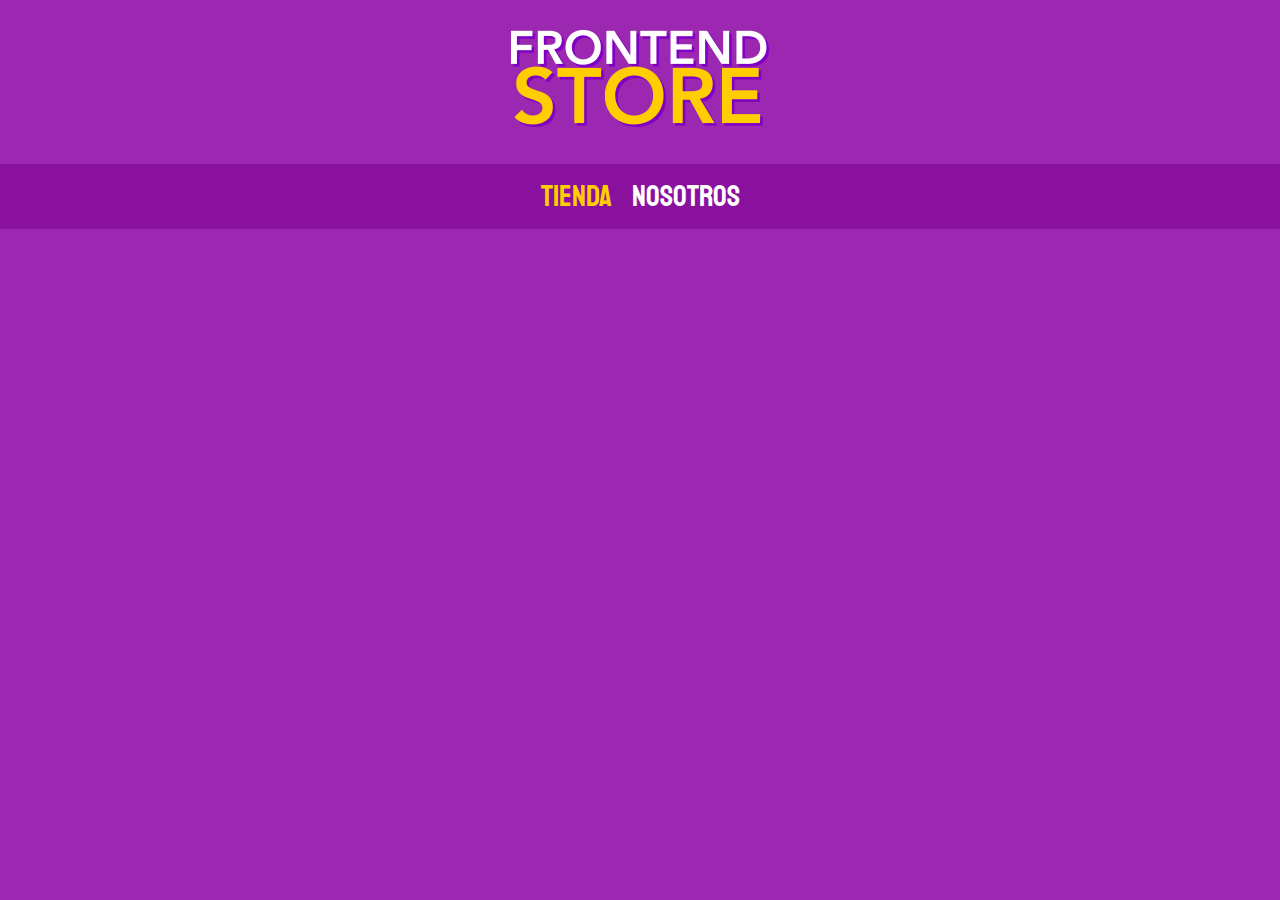
==== index.html @ 387b8aa1 "Creacion del header de la pagina" ====
<!DOCTYPE html>
<html lang="es">
<head>
    <meta charset="UTF-8">
    <meta http-equiv="X-UA-Compatible" content="IE=edge">
    <meta name="viewport" content="width=device-width, initial-scale=1.0">
    <title>FrontEnd Store</title>
    <link rel="preload" href="css/normalize.css" as="style">
    <link rel="stylesheet" href="css/normalize.css">
    <link href="https://fonts.googleapis.com/css2?family=Staatliches&display=swap" rel="stylesheet">
    <link href="css/style.css" rel="preload" as="style">
    <link href="css/style.css" rel="stylesheet">
</head>
<body>
    <header class="header">
        <a href="index.html">
            <img class="header__logo" src="img/logo.png" alt="Logotipo">
        </a>
    </header>

    <nav class="navegacion">
        <a class="navegacion__enlace navegacion__enlace--activo" href="#">Tienda</a>
        <a class="navegacion__enlace" href="#">Nosotros</a>
    </nav>

    <main>

    </main>
    <footer>

    </footer>
</body>
</html>
---- css/style.css ----
:root {
    --primario: #9C27B0;
    --primarioOscuro: #89119D;
    --secundario: #FFCE00;
    --secundarioOscuro: rgb(233,287,2);
    --blanco: #FFF;
    --negro: #000;

    --fuentePrincipal: 'Staatliches', cursive;
}

html {
    box-sizing: border-box;
    font-size: 62.5%
}

*, *:before, *:after {
    box-sizing: inherit;
}

/* Globales */
body {
    background-color: var(--primario);
    font-size: 1.6rem;
    line-height: 1.5;
}
p {
    font-size: 1.8rem;
    font-family: Arial, Helvetica, sans-serif;
    color: var(--blanco);
}
a {
    text-decoration: none;
}
img {
    max-width: 100%;
}
.contenedor {
    max-width: 120rem;
    margin: 0 auto;
}
h1, h2, h3 {
    text-align: center;
    color: var(--secundario);
    font-family: var(--fuentePrincipal);
}
h1{
    font-size: 4rem;
}
h2 {
    font-size: 3.2rem;
}
h3 {
    font-size: 2.4rem;
}

/** Header **/
.header {
    display: flex;
    justify-content: center;
}
.header__logo {
    margin: 3rem 0;
}

/** Navegacion **/
.navegacion {
    background-color: var(--primarioOscuro);
    padding: 1rem 0;
    display: flex;
    justify-content: center;
    gap: 2rem;
}
.navegacion__enlace {
    font-family: var(--fuentePrincipal);
    color: var(--blanco);
    font-size: 3rem;
}
.navegacion__enlace--activo,
.navegacion__enlace:hover {
    color: var(--secundario);
}
---- css/style.css ----
:root {
    --primario: #9C27B0;
    --primarioOscuro: #89119D;
    --secundario: #FFCE00;
    --secundarioOscuro: rgb(233,287,2);
    --blanco: #FFF;
    --negro: #000;

    --fuentePrincipal: 'Staatliches', cursive;
}

html {
    box-sizing: border-box;
    font-size: 62.5%
}

*, *:before, *:after {
    box-sizing: inherit;
}

/* Globales */
body {
    background-color: var(--primario);
    font-size: 1.6rem;
    line-height: 1.5;
}
p {
    font-size: 1.8rem;
    font-family: Arial, Helvetica, sans-serif;
    color: var(--blanco);
}
a {
    text-decoration: none;
}
img {
    max-width: 100%;
}
.contenedor {
    max-width: 120rem;
    margin: 0 auto;
}
h1, h2, h3 {
    text-align: center;
    color: var(--secundario);
    font-family: var(--fuentePrincipal);
}
h1{
    font-size: 4rem;
}
h2 {
    font-size: 3.2rem;
}
h3 {
    font-size: 2.4rem;
}

/** Header **/
.header {
    display: flex;
    justify-content: center;
}
.header__logo {
    margin: 3rem 0;
}

/** Navegacion **/
.navegacion {
    background-color: var(--primarioOscuro);
    padding: 1rem 0;
    display: flex;
    justify-content: center;
    gap: 2rem;
}
.navegacion__enlace {
    font-family: var(--fuentePrincipal);
    color: var(--blanco);
    font-size: 3rem;
}
.navegacion__enlace--activo,
.navegacion__enlace:hover {
    color: var(--secundario);
}
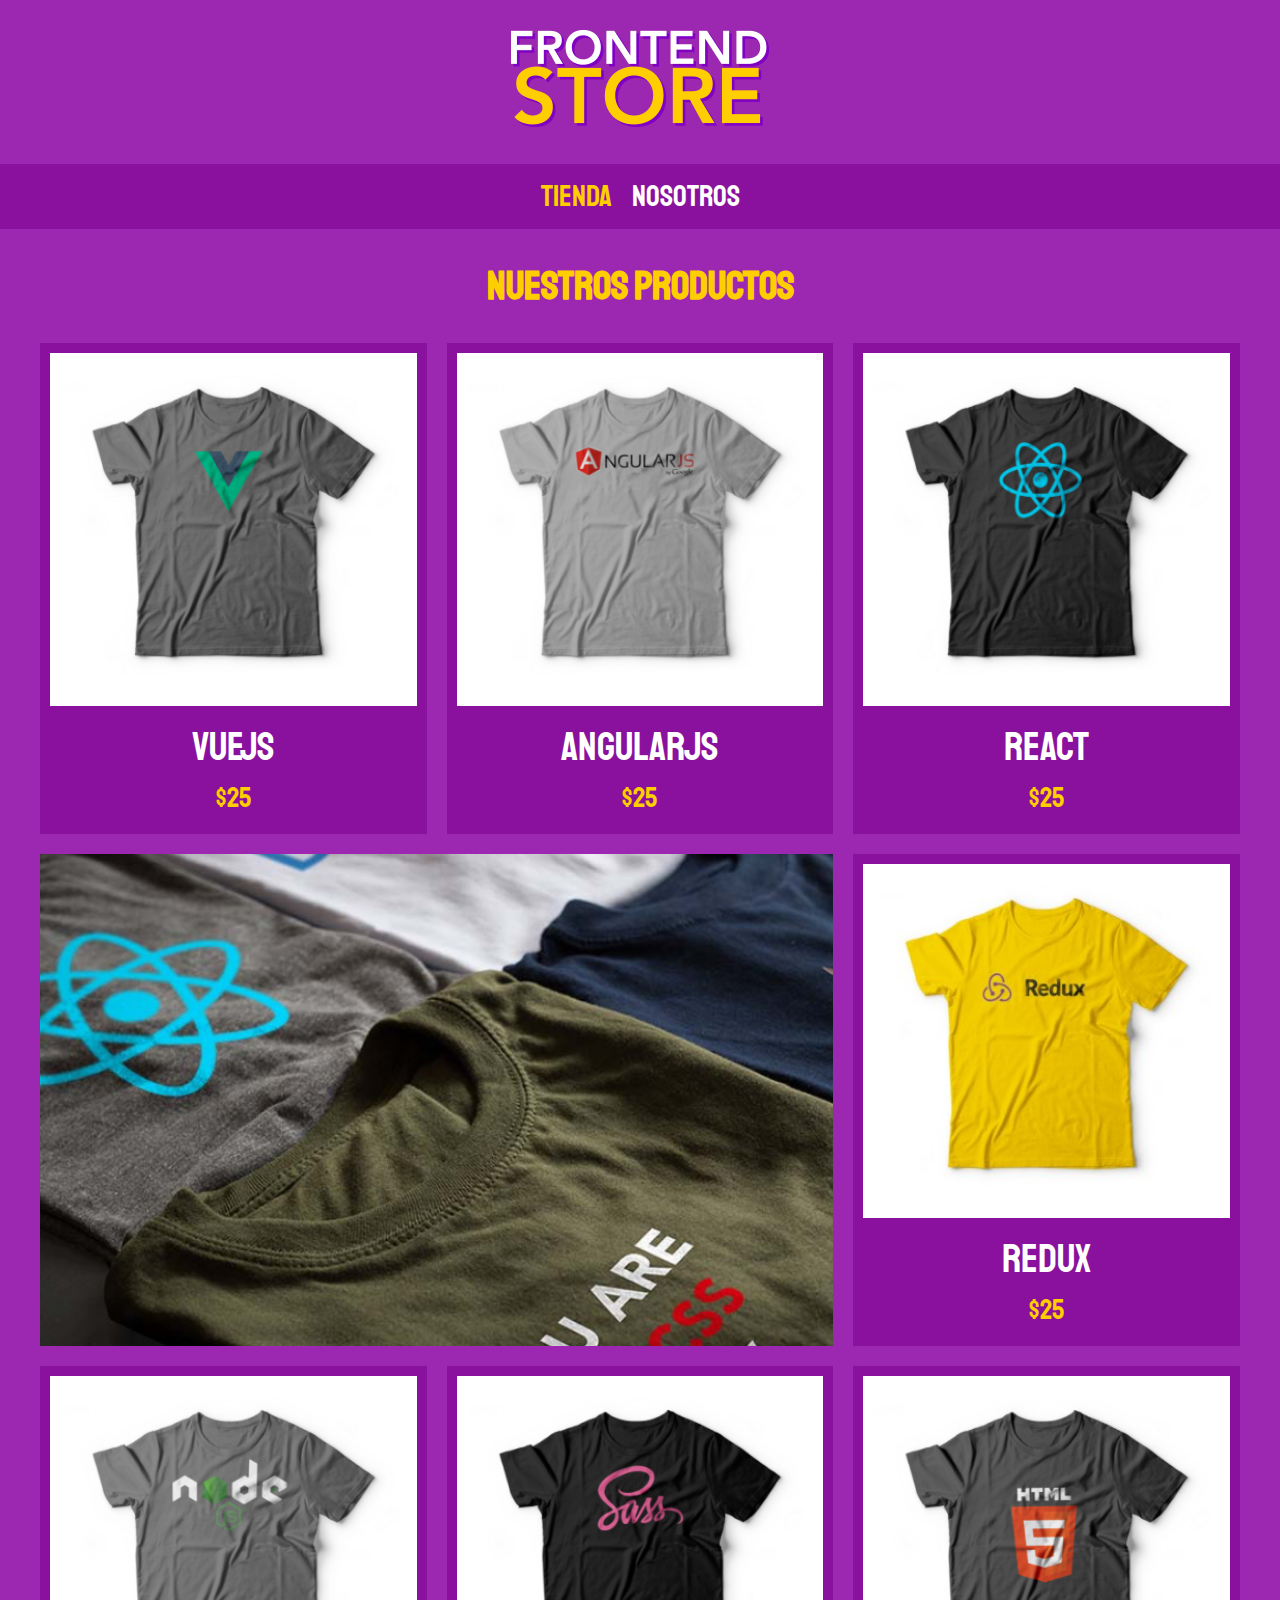
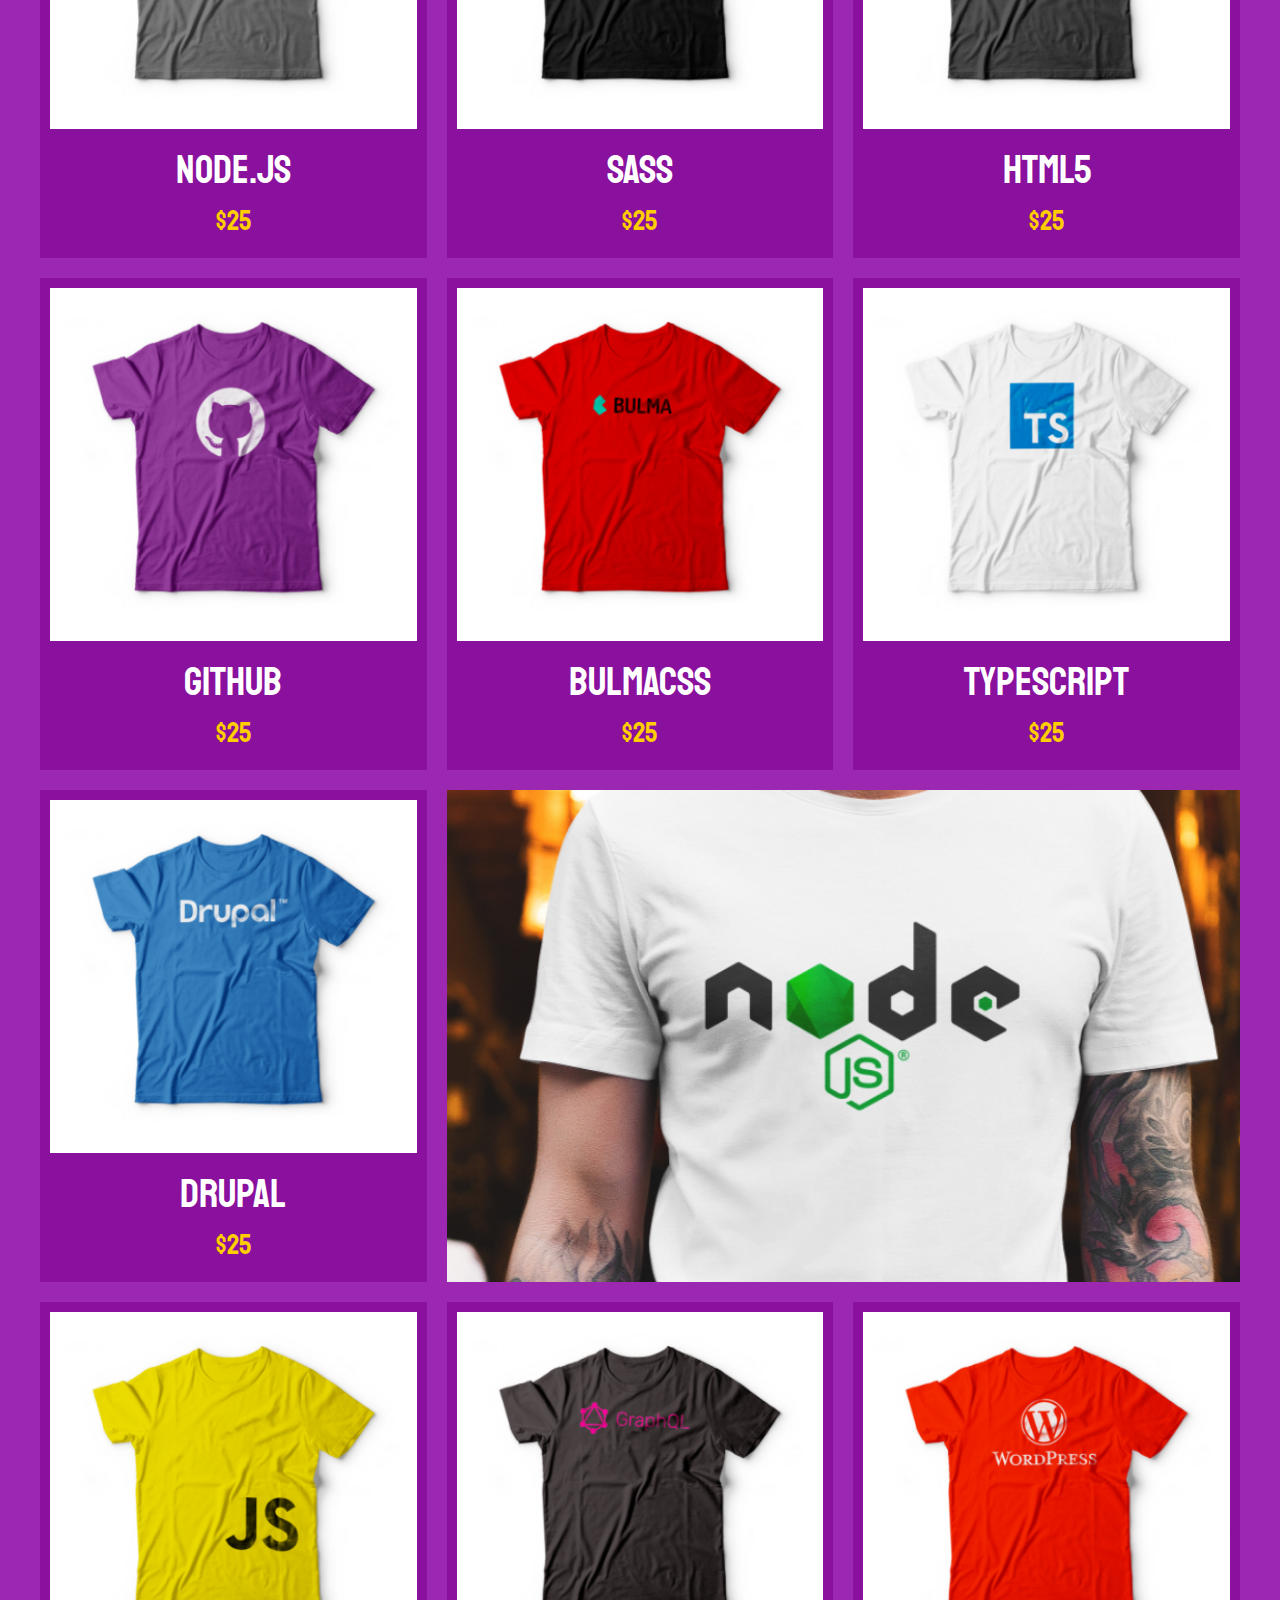
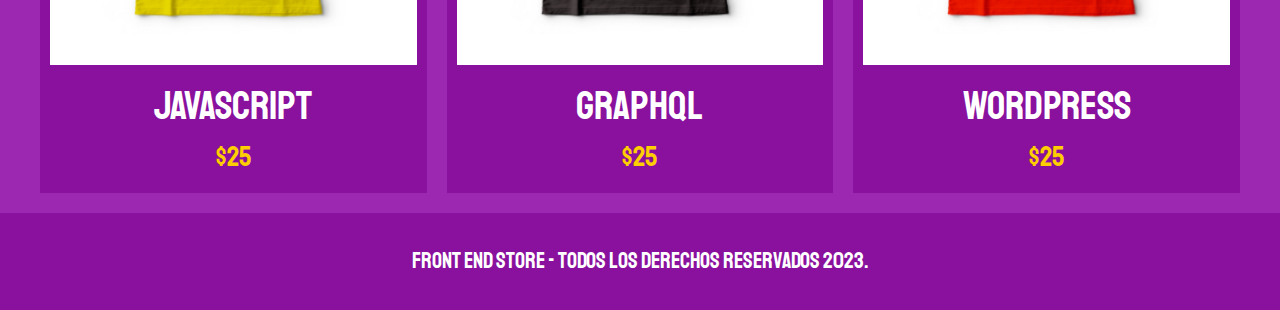
==== commit 41c086c9: "Finalización de la pagina de producto" ====
--- a/index.html
+++ b/index.html
@@ -19,15 +19,151 @@
     </header>
 
     <nav class="navegacion">
-        <a class="navegacion__enlace navegacion__enlace--activo" href="#">Tienda</a>
-        <a class="navegacion__enlace" href="#">Nosotros</a>
+        <a class="navegacion__enlace navegacion__enlace--activo" href="index.html">Tienda</a>
+        <a class="navegacion__enlace" href="nosotros.html">Nosotros</a>
     </nav>
 
-    <main>
+    <main class="contenedor">
+        <h1>Nuestros Productos</h1>
 
+        <div class="grid">
+            <div class="producto">
+                <a href="productos.html">
+                    <img class="producto__imagen" src="img/1.jpg" alt="imagen camisa">
+                    <div class="producto__informacion">
+                        <p class="producto__nombre">VueJS</p>
+                        <p class="producto__precio">$25</p>
+                    </div>
+                </a>
+            </div> <!-- .producto -->
+            <div class="producto">
+                <a href="productos.html">
+                    <img class="producto__imagen" src="img/2.jpg" alt="imagen camisa">
+                    <div class="producto__informacion">
+                        <p class="producto__nombre">AngularJS</p>
+                        <p class="producto__precio">$25</p>
+                    </div>
+                </a>
+            </div> <!-- .producto -->
+            <div class="producto">
+                <a href="productos.html">
+                    <img class="producto__imagen" src="img/3.jpg" alt="imagen camisa">
+                    <div class="producto__informacion">
+                        <p class="producto__nombre">React</p>
+                        <p class="producto__precio">$25</p>
+                    </div>
+                </a>
+            </div> <!-- .producto -->
+            <div class="producto">
+                <a href="productos.html">
+                    <img class="producto__imagen" src="img/4.jpg" alt="imagen camisa">
+                    <div class="producto__informacion">
+                        <p class="producto__nombre">Redux</p>
+                        <p class="producto__precio">$25</p>
+                    </div>
+                </a>
+            </div> <!-- .producto -->
+            <div class="producto">
+                <a href="productos.html">
+                    <img class="producto__imagen" src="img/5.jpg" alt="imagen camisa">
+                    <div class="producto__informacion">
+                        <p class="producto__nombre">Node.js</p>
+                        <p class="producto__precio">$25</p>
+                    </div>
+                </a>
+            </div> <!-- .producto -->
+            <div class="producto">
+                <a href="productos.html">
+                    <img class="producto__imagen" src="img/6.jpg" alt="imagen camisa">
+                    <div class="producto__informacion">
+                        <p class="producto__nombre">SASS</p>
+                        <p class="producto__precio">$25</p>
+                    </div>
+                </a>
+            </div> <!-- .producto -->
+            <div class="producto">
+                <a href="productos.html">
+                    <img class="producto__imagen" src="img/7.jpg" alt="imagen camisa">
+                    <div class="producto__informacion">
+                        <p class="producto__nombre">HTML5</p>
+                        <p class="producto__precio">$25</p>
+                    </div>
+                </a>
+            </div> <!-- .producto -->
+            <div class="producto">
+                <a href="productos.html">
+                    <img class="producto__imagen" src="img/8.jpg" alt="imagen camisa">
+                    <div class="producto__informacion">
+                        <p class="producto__nombre">Github</p>
+                        <p class="producto__precio">$25</p>
+                    </div>
+                </a>
+            </div> <!-- .producto -->
+            <div class="producto">
+                <a href="productos.html">
+                    <img class="producto__imagen" src="img/9.jpg" alt="imagen camisa">
+                    <div class="producto__informacion">
+                        <p class="producto__nombre">BulmaCSS</p>
+                        <p class="producto__precio">$25</p>
+                    </div>
+                </a>
+            </div> <!-- .producto -->
+            <div class="producto">
+                <a href="productos.html">
+                    <img class="producto__imagen" src="img/10.jpg" alt="imagen camisa">
+                    <div class="producto__informacion">
+                        <p class="producto__nombre">TypeScript</p>
+                        <p class="producto__precio">$25</p>
+                    </div>
+                </a>
+            </div> <!-- .producto -->
+            <div class="producto">
+                <a href="productos.html">
+                    <img class="producto__imagen" src="img/11.jpg" alt="imagen camisa">
+                    <div class="producto__informacion">
+                        <p class="producto__nombre">Drupal</p>
+                        <p class="producto__precio">$25</p>
+                    </div>
+                </a>
+            </div> <!-- .producto -->
+            <div class="producto">
+                <a href="productos.html">
+                    <img class="producto__imagen" src="img/12.jpg" alt="imagen camisa">
+                    <div class="producto__informacion">
+                        <p class="producto__nombre">JavaScript</p>
+                        <p class="producto__precio">$25</p>
+                    </div>
+                </a>
+            </div> <!-- .producto -->
+            <div class="producto">
+                <a href="productos.html">
+                    <img class="producto__imagen" src="img/13.jpg" alt="imagen camisa">
+                    <div class="producto__informacion">
+                        <p class="producto__nombre">GraphQL</p>
+                        <p class="producto__precio">$25</p>
+                    </div>
+                </a>
+            </div> <!-- .producto -->
+            <div class="producto">
+                <a href="productos.html">
+                    <img class="producto__imagen" src="img/14.jpg" alt="imagen camisa">
+                    <div class="producto__informacion">
+                        <p class="producto__nombre">WordPress</p>
+                        <p class="producto__precio">$25</p>
+                    </div>
+                </a>
+            </div> <!-- .producto -->
+            <div class="grafico grafico--camisas">
+                
+            </div>
+            <div class="grafico grafico--node">
+                
+            </div>
+        </div>
     </main>
-    <footer>
 
+    <footer class="footer">
+        <p class="footer__text">Front End Store - Todos los derechos Reservados 2023.</p>
     </footer>
 </body>
 </html>--- a/css/style.css
+++ b/css/style.css
@@ -33,7 +33,7 @@
     text-decoration: none;
 }
 img {
-    max-width: 100%;
+    width: 100%;
 }
 .contenedor {
     max-width: 120rem;
@@ -62,14 +62,24 @@
 .header__logo {
     margin: 3rem 0;
 }
-
+/** Footer **/
+.footer {
+    background-color: var(--primarioOscuro);
+    padding: 1rem 0;
+    margin-top: 2rem;
+}
+.footer__text {
+    font-family: var(--fuentePrincipal);
+    text-align: center;
+    font-size: 2.2rem; 
+}
 /** Navegacion **/
 .navegacion {
     background-color: var(--primarioOscuro);
     padding: 1rem 0;
     display: flex;
     justify-content: center;
-    gap: 2rem;
+    gap: 2rem; /** Separacion forma nueva **/
 }
 .navegacion__enlace {
     font-family: var(--fuentePrincipal);
@@ -80,3 +90,147 @@
 .navegacion__enlace:hover {
     color: var(--secundario);
 }
+
+/** Grid **/
+.grid {
+    display: grid;
+    grid-template-columns: repeat(2, 1fr);
+    gap: 2rem;
+}
+@media (min-width: 768px) {
+    .grid{
+        grid-template-columns: repeat(3, 1fr);
+    }
+}
+
+/** Productos **/
+.producto {
+    background-color: var(--primarioOscuro);
+    padding: 1rem;
+}
+.producto__informacion {
+
+}
+.producto__nombre {
+    font-size: 4rem;
+
+}
+.producto__precio {
+    font-size: 2.8rem;
+    color: var(--secundario);
+}
+.producto__nombre,
+.producto__precio {
+    font-family: var(--fuentePrincipal);
+    margin: 1rem 0;
+    text-align: center;
+    line-height: 1.2;
+}
+
+/** Graficos **/
+.grafico {
+    min-height: 30rem;
+    background-repeat: no-repeat;
+    background-size: cover;
+}
+.grafico--camisas {
+    grid-row: 2 / 3;
+    grid-column: 1 / 3;
+    background-image: url(../img/grafico1.jpg);
+}
+.grafico--node {
+    background-image: url(../img/grafico2.jpg);
+    grid-column: 1 / 3;
+}
+@media (min-width: 768px) {
+    .grafico--node {
+        grid-row: 5 / 6;
+        grid-column: 2 / 4;
+    }
+}
+
+/** Nosotros **/
+.nosotros {
+    display: grid;
+    grid-template-rows: repeat(2, auto);
+
+}
+@media (min-width: 768px) {
+    .nosotros {
+        
+        grid-template-columns: repeat(2, 1fr);
+        column-gap: 2rem;
+    }
+}
+.nosotros__contenido{
+text-align: justify;
+}
+.nosotros__imagen {
+    grid-row: 1 / 2;
+}
+@media (min-width: 768px) {
+    .nosotros__imagen {
+        grid-column: 2 / 3;
+    }
+}
+
+/** Bloques **/
+.bloques {
+    display: grid;
+    grid-template-columns: repeat(2, 1fr);
+    gap: 2rem;
+}
+@media (min-width: 768px) {
+    .bloques {
+        grid-template-columns: repeat(4, 1fr);
+    }
+}
+.bloque {
+    text-align: center;
+}
+.bloque__titulo {
+    margin: 0;      
+}
+
+/** Pagina del Producto **/
+@media (min-width: 768px) {
+    .camisa {
+        display: grid;
+        grid-template-columns: repeat(2, 1fr);
+        column-gap: 2rem;
+    }
+}
+.camisa__contenido p{
+    text-align: justify;
+    padding: 0 1rem;
+}
+.formulario{
+    display: grid;
+    grid-template-columns: repeat(2, 1fr);
+    gap: 2rem;
+}
+.formulario__campo {
+    border: 1rem solid var(--primarioOscuro);
+    background-color: transparent;
+    color: var(--blanco);
+    font-size: 2rem;
+    font-family: Arial, Helvetica, sans-serif;
+    padding: 1rem;
+    appearance: none;
+}
+.formulario__campo::placeholder {
+    color: var(--blanco);
+}
+.formulario__submit {
+    background-color: var(--secundario);
+    border: none;
+    font-size: 2rem;
+    font-family: var(--fuentePrincipal);
+    padding: 2rem;
+    transition: background-color .3s ease;
+    grid-column: 1 / 3;
+}
+.formulario__submit:hover {
+    cursor: pointer;
+    background-color: var(--secundarioOscuro);
+}--- a/css/style.css
+++ b/css/style.css
@@ -33,7 +33,7 @@
     text-decoration: none;
 }
 img {
-    max-width: 100%;
+    width: 100%;
 }
 .contenedor {
     max-width: 120rem;
@@ -62,14 +62,24 @@
 .header__logo {
     margin: 3rem 0;
 }
-
+/** Footer **/
+.footer {
+    background-color: var(--primarioOscuro);
+    padding: 1rem 0;
+    margin-top: 2rem;
+}
+.footer__text {
+    font-family: var(--fuentePrincipal);
+    text-align: center;
+    font-size: 2.2rem; 
+}
 /** Navegacion **/
 .navegacion {
     background-color: var(--primarioOscuro);
     padding: 1rem 0;
     display: flex;
     justify-content: center;
-    gap: 2rem;
+    gap: 2rem; /** Separacion forma nueva **/
 }
 .navegacion__enlace {
     font-family: var(--fuentePrincipal);
@@ -80,3 +90,147 @@
 .navegacion__enlace:hover {
     color: var(--secundario);
 }
+
+/** Grid **/
+.grid {
+    display: grid;
+    grid-template-columns: repeat(2, 1fr);
+    gap: 2rem;
+}
+@media (min-width: 768px) {
+    .grid{
+        grid-template-columns: repeat(3, 1fr);
+    }
+}
+
+/** Productos **/
+.producto {
+    background-color: var(--primarioOscuro);
+    padding: 1rem;
+}
+.producto__informacion {
+
+}
+.producto__nombre {
+    font-size: 4rem;
+
+}
+.producto__precio {
+    font-size: 2.8rem;
+    color: var(--secundario);
+}
+.producto__nombre,
+.producto__precio {
+    font-family: var(--fuentePrincipal);
+    margin: 1rem 0;
+    text-align: center;
+    line-height: 1.2;
+}
+
+/** Graficos **/
+.grafico {
+    min-height: 30rem;
+    background-repeat: no-repeat;
+    background-size: cover;
+}
+.grafico--camisas {
+    grid-row: 2 / 3;
+    grid-column: 1 / 3;
+    background-image: url(../img/grafico1.jpg);
+}
+.grafico--node {
+    background-image: url(../img/grafico2.jpg);
+    grid-column: 1 / 3;
+}
+@media (min-width: 768px) {
+    .grafico--node {
+        grid-row: 5 / 6;
+        grid-column: 2 / 4;
+    }
+}
+
+/** Nosotros **/
+.nosotros {
+    display: grid;
+    grid-template-rows: repeat(2, auto);
+
+}
+@media (min-width: 768px) {
+    .nosotros {
+        
+        grid-template-columns: repeat(2, 1fr);
+        column-gap: 2rem;
+    }
+}
+.nosotros__contenido{
+text-align: justify;
+}
+.nosotros__imagen {
+    grid-row: 1 / 2;
+}
+@media (min-width: 768px) {
+    .nosotros__imagen {
+        grid-column: 2 / 3;
+    }
+}
+
+/** Bloques **/
+.bloques {
+    display: grid;
+    grid-template-columns: repeat(2, 1fr);
+    gap: 2rem;
+}
+@media (min-width: 768px) {
+    .bloques {
+        grid-template-columns: repeat(4, 1fr);
+    }
+}
+.bloque {
+    text-align: center;
+}
+.bloque__titulo {
+    margin: 0;      
+}
+
+/** Pagina del Producto **/
+@media (min-width: 768px) {
+    .camisa {
+        display: grid;
+        grid-template-columns: repeat(2, 1fr);
+        column-gap: 2rem;
+    }
+}
+.camisa__contenido p{
+    text-align: justify;
+    padding: 0 1rem;
+}
+.formulario{
+    display: grid;
+    grid-template-columns: repeat(2, 1fr);
+    gap: 2rem;
+}
+.formulario__campo {
+    border: 1rem solid var(--primarioOscuro);
+    background-color: transparent;
+    color: var(--blanco);
+    font-size: 2rem;
+    font-family: Arial, Helvetica, sans-serif;
+    padding: 1rem;
+    appearance: none;
+}
+.formulario__campo::placeholder {
+    color: var(--blanco);
+}
+.formulario__submit {
+    background-color: var(--secundario);
+    border: none;
+    font-size: 2rem;
+    font-family: var(--fuentePrincipal);
+    padding: 2rem;
+    transition: background-color .3s ease;
+    grid-column: 1 / 3;
+}
+.formulario__submit:hover {
+    cursor: pointer;
+    background-color: var(--secundarioOscuro);
+}